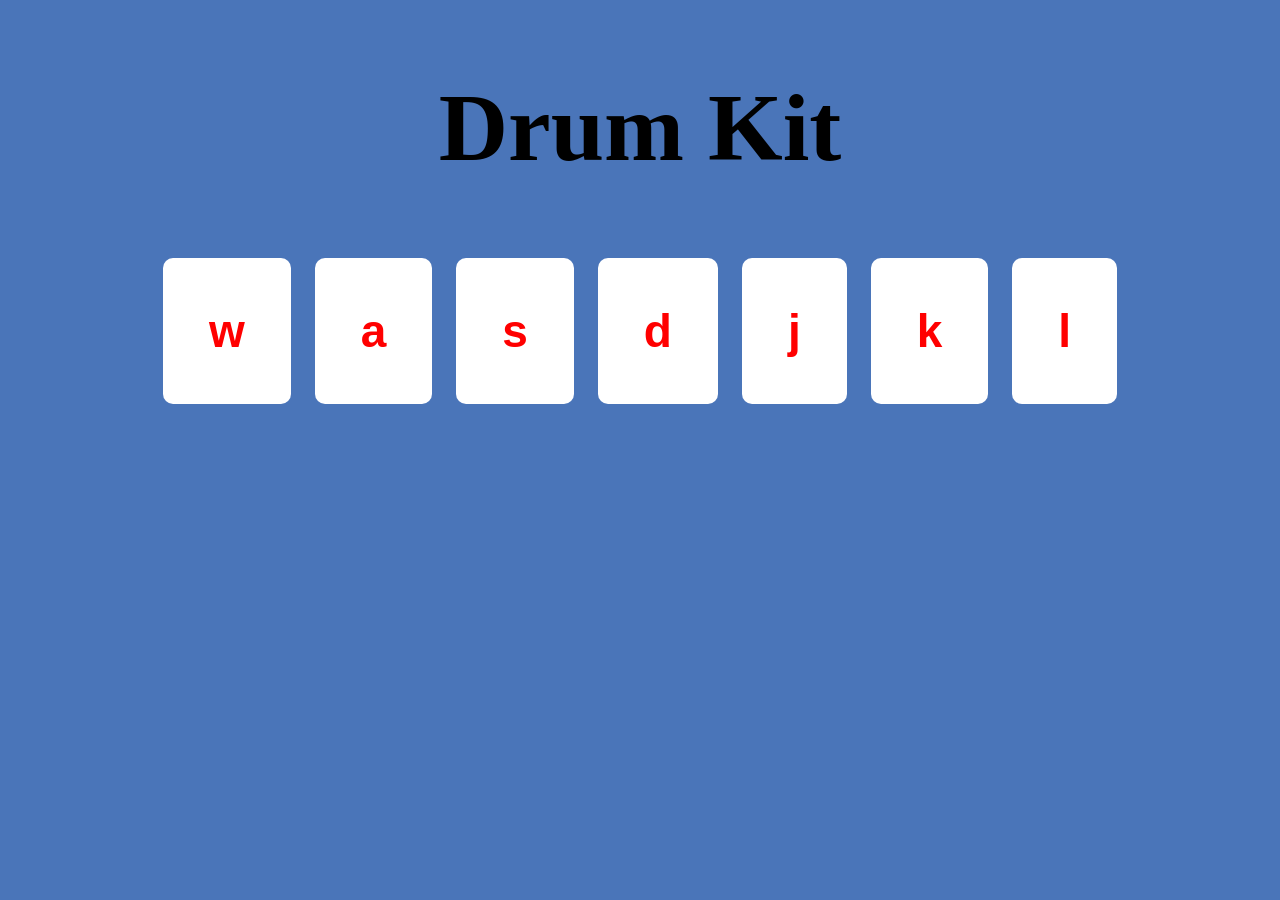
==== drum_role/index.html @ d9f1d861 "chore: added buttons clicked for drum kit project" ====
<!DOCTYPE html>
<html lang="en">
<head>
    <meta charset="UTF-8">
    <meta name="viewport" content="width=device-width, initial-scale=1.0">
    <title>Drum Kit</title>
    <link rel="stylesheet" href="style.css">
</head>
<body>
    <h1>
        Drum Kit
    </h1>
    <div class="set">
        <button class="w drum">w</button>
        <button class="a drum">a</button>
        <button class="s drum">s</button>
        <button class="d drum">d</button>
        <button class="j drum">j</button>
        <button class="k drum">k</button>
        <button class="l drum">l</button>
    </div>
    <script src="index.js"></script>
</body>
</html>
---- drum_role/style.css ----
body{
    display: flex;
    align-items: center;
    text-align: center;
    flex-direction: column;
    background-image: radial-gradient(circle, rgb(74, 117, 185), rgb(74, 117, 185));
}
h1{
    font-size: 96px;
}
button{
    background-color: white;
    color: red;
    border: none;
    padding: 46px;
    font-size: 46px;
    border-radius: 10px;
    margin: 10px;
    font-weight: 600;
    font-style: bold;
}
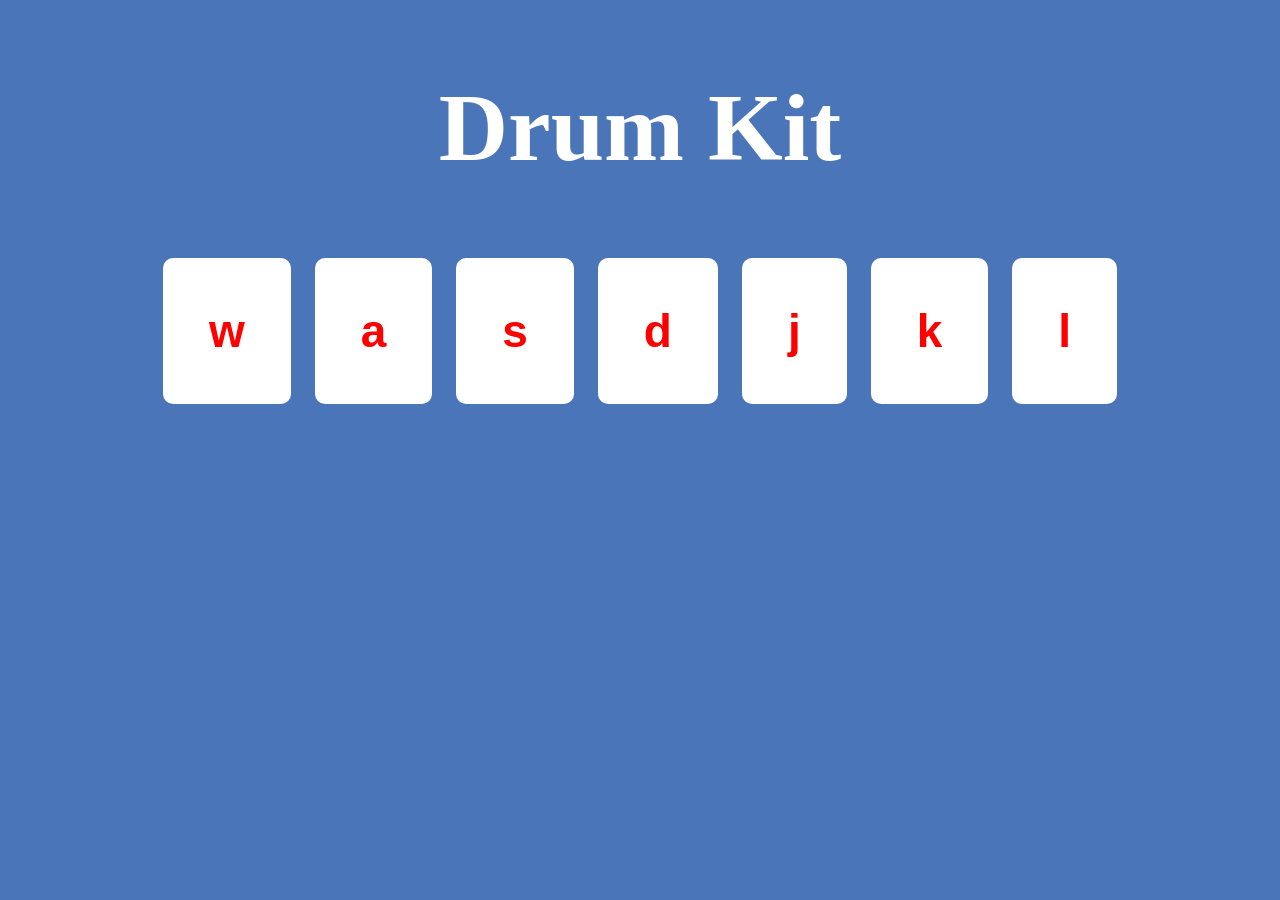
==== commit ec3d777d: "chore: added audio track with button being pressed" ====
--- a/drum_role/index.html
+++ b/drum_role/index.html
@@ -1,24 +1,22 @@
-<!DOCTYPE html>
+<!doctype html>
 <html lang="en">
-<head>
-    <meta charset="UTF-8">
-    <meta name="viewport" content="width=device-width, initial-scale=1.0">
+  <head>
+    <meta charset="UTF-8" />
+    <meta name="viewport" content="width=device-width, initial-scale=1.0" />
     <title>Drum Kit</title>
-    <link rel="stylesheet" href="style.css">
-</head>
-<body>
-    <h1>
-        Drum Kit
-    </h1>
+    <link rel="stylesheet" href="style.css" />
+  </head>
+  <body>
+    <h1>Drum Kit</h1>
     <div class="set">
-        <button class="w drum">w</button>
-        <button class="a drum">a</button>
-        <button class="s drum">s</button>
-        <button class="d drum">d</button>
-        <button class="j drum">j</button>
-        <button class="k drum">k</button>
-        <button class="l drum">l</button>
+      <button class="w drum">w</button>
+      <button class="a drum">a</button>
+      <button class="s drum">s</button>
+      <button class="d drum">d</button>
+      <button class="j drum">j</button>
+      <button class="k drum">k</button>
+      <button class="l drum">l</button>
     </div>
     <script src="index.js"></script>
-</body>
-</html>+  </body>
+</html>
--- a/drum_role/style.css
+++ b/drum_role/style.css
@@ -1,21 +1,26 @@
-body{
-    display: flex;
-    align-items: center;
-    text-align: center;
-    flex-direction: column;
-    background-image: radial-gradient(circle, rgb(74, 117, 185), rgb(74, 117, 185));
+body {
+  display: flex;
+  align-items: center;
+  text-align: center;
+  flex-direction: column;
+  background-image: radial-gradient(
+    circle,
+    rgb(74, 117, 185),
+    rgb(74, 117, 185)
+  );
 }
-h1{
-    font-size: 96px;
+h1 {
+  font-size: 96px;
+  color: white;
 }
-button{
-    background-color: white;
-    color: red;
-    border: none;
-    padding: 46px;
-    font-size: 46px;
-    border-radius: 10px;
-    margin: 10px;
-    font-weight: 600;
-    font-style: bold;
-}+button {
+  background-color: white;
+  color: red;
+  border: none;
+  padding: 46px;
+  font-size: 46px;
+  border-radius: 10px;
+  margin: 10px;
+  font-weight: 600;
+  font-style: bold;
+}
